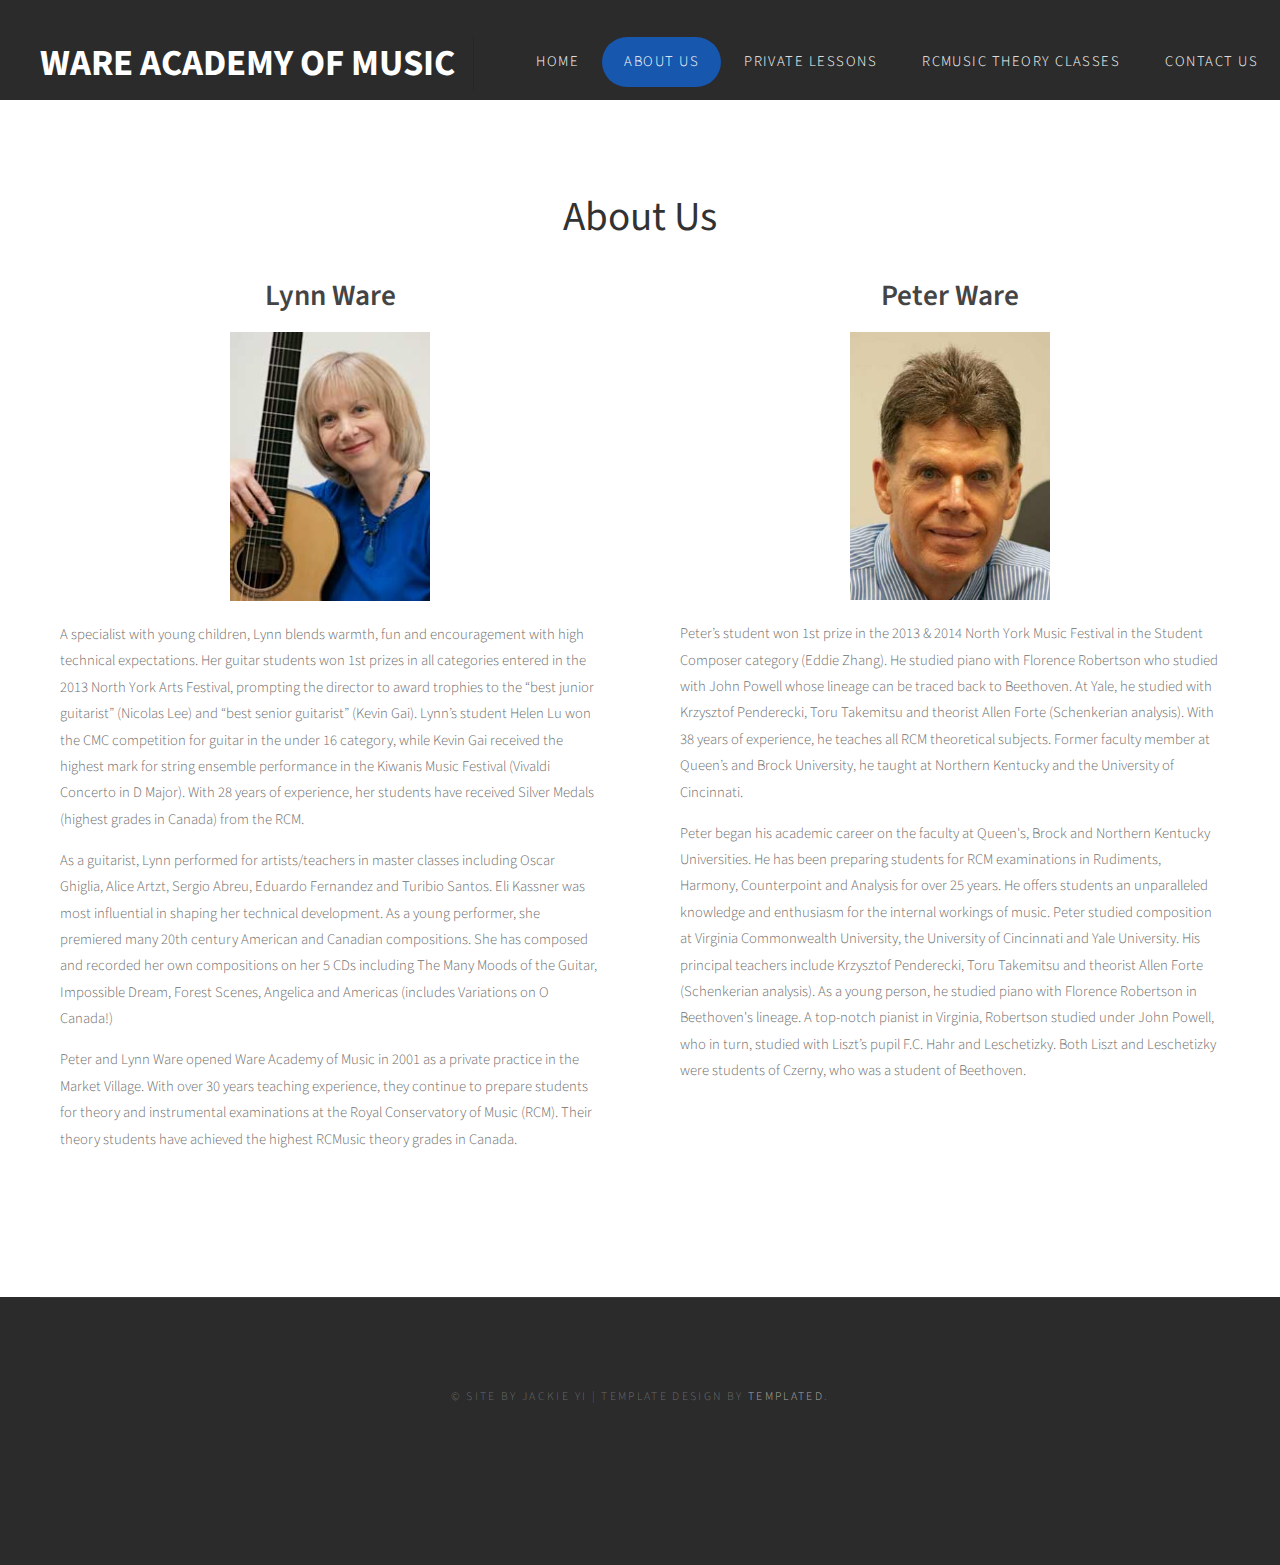
==== about-us.html @ 29f304de "Initial commit" ====
<!DOCTYPE html PUBLIC "-//W3C//DTD XHTML 1.0 Strict//EN" "http://www.w3.org/TR/xhtml1/DTD/xhtml1-strict.dtd">
<!--
Design by TEMPLATED
http://templated.co
Released for free under the Creative Commons Attribution License

Name       : SimpleWork
Description: A two-column, fixed-width design with dark color scheme.
Version    : 1.0
Released   : 20140225

-->
<html xmlns="http://www.w3.org/1999/xhtml">
<head>
    <meta http-equiv="Content-Type" content="text/html; charset=utf-8" />
    <title></title>
    <meta name="keywords" content="" />
    <meta name="description" content="" />
    <link href="http://fonts.googleapis.com/css?family=Source+Sans+Pro:200,300,400,600,700,900" rel="stylesheet" />
    <link href="contentpages.css" rel="stylesheet" type="text/css" media="all" />
    <link href="fonts.css" rel="stylesheet" type="text/css" media="all" />

    <!--[if IE 6]><link href="default_ie6.css" rel="stylesheet" type="text/css" /><![endif]-->
</head>
<body>
    <div id="header" class="container">
        <div id="logo">
            <h1><a href="#">WARE Academy of Music</a></h1>
        </div>
        <div id="menu">
            <ul>
                <li><a href="#" accesskey="1" title="">Home</a></li>
                <li class="current_page_item"><a href="#" accesskey="2" title="">About Us</a></li>
                <li><a href="#" accesskey="3" title="">Private Lessons</a></li>
                <li><a href="#" accesskey="4" title="">RCMusic Theory Classes</a></li>
                <li><a href="#" accesskey="5" title="">Contact Us</a></li>
            </ul>
        </div>
    </div>

<div id="wrapper">
    <div id="page" class="container">
        <div class="title">
            <h2 style="text-align:center">About Us</h2>
            <span class="byline"></span> </div>
        <div id="content">
            <ul class="style1">
                <li>
                    <h1><center>Lynn Ware</center></h1>
                    <p><center><img src="images/Lynn-Ware-music-teacher.jpg" alt="" class="aboutImg"/></center></p>
            <p>A specialist with young children, Lynn blends warmth, fun and encouragement with high technical expectations.
                Her guitar students won 1st prizes in all categories entered in the 2013 North York Arts Festival, prompting
                the director to award trophies to the “best junior guitarist” (Nicolas Lee) and “best senior guitarist” (Kevin Gai).
                Lynn’s student Helen Lu won the CMC competition for guitar in the under 16 category, while Kevin Gai received
                the highest mark for string ensemble performance in the Kiwanis Music Festival (Vivaldi Concerto in D Major).
                With 28 years of experience, her students have received Silver Medals (highest grades in Canada) from the RCM.</p>
                <p>
                As a guitarist, Lynn performed for artists/teachers in master classes including Oscar Ghiglia, Alice Artzt,
                Sergio Abreu, Eduardo Fernandez and Turibio Santos. Eli Kassner was most influential in shaping her technical
                development. As a young performer, she premiered many 20th century American and Canadian compositions. She has composed and
                recorded her own compositions on her 5 CDs including The Many Moods of the Guitar, Impossible Dream, Forest Scenes,
                    Angelica and Americas (includes Variations on O Canada!)</p>
                <p>
                Peter and Lynn Ware opened Ware Academy of Music in 2001 as a private practice in the
                Market Village.  With over 30 years teaching experience, they continue to prepare students for theory
                and instrumental examinations at the Royal Conservatory of Music (RCM). Their theory students have
                achieved the highest RCMusic theory grades in Canada.
            </p>
                </li>
            </ul>
        </div>
            <div id="sidebar">
                <ul class="style1">
                    <li>
                        <h1><center>Peter Ware</center></h1>
                        <p><center><img src="images/Peter_ware.jpg" alt="" class="aboutImg"/></center></p>
                        <p>Peter’s student won 1st prize in the 2013 & 2014 North York Music Festival in the Student Composer category
                            (Eddie Zhang). He studied piano with Florence Robertson who studied with John Powell whose lineage
                            can be traced back to Beethoven. At Yale, he studied with Krzysztof Penderecki, Toru Takemitsu and
                            theorist Allen Forte (Schenkerian analysis). With 38 years of experience, he teaches all RCM theoretical
                            subjects. Former faculty member at Queen’s and Brock University, he taught at Northern Kentucky and the University
                            of Cincinnati.</p>
                            <p>
                            Peter began his academic career on the faculty at Queen's, Brock and Northern Kentucky Universities.
                            He has been preparing students for RCM examinations in Rudiments, Harmony, Counterpoint and Analysis
                            for over 25 years. He offers students an unparalleled knowledge and enthusiasm for the internal
                            workings of music. Peter studied composition at Virginia Commonwealth University, the University
                            of Cincinnati and Yale University. His principal teachers include Krzysztof Penderecki, Toru
                            Takemitsu and theorist Allen Forte (Schenkerian analysis). As a young person, he studied piano
                            with Florence Robertson in Beethoven's lineage. A top-notch pianist in Virginia, Robertson studied
                            under John Powell, who in turn, studied with Liszt’s pupil F.C. Hahr and Leschetizky. Both Liszt
                            and Leschetizky were students of Czerny, who was a student of Beethoven. </p>
                    </li>
                </ul>
            </div>
    </div>
</div>
<div id="copyright" class="container">
    <p>&copy; Site by Jackie Yi</a> | Template Design by <a href="http://templated.co" rel="nofollow">TEMPLATED</a>.</p>
</div>


</body>
</html>
---- contentpages.css ----
html, body
{
    height: 100%;
}

body
{
    margin: 0px;
    padding: 0px;
    background: #2b2b2b;
    font-family: 'Source Sans Pro', sans-serif;
    font-size: 11pt;
    font-weight: 300;
    color: #6c6c6c
}

h1, h2, h3
{
    margin: 0;
    padding: 0;
    font-weight: 600;
    color: #454445;
}

p, ol, ul
{
    margin-top: 0;
}

ol, ul
{
    padding: 0;
    list-style: none;
}

p
{
    line-height: 180%;
}

strong
{
}

a
{
    color: #2C383B;
}

a:hover
{
    text-decoration: none;
}

.container
{
    margin: 0px auto;
    width: 1200px;
}


/*********************************************************************************/
/* Image Style                                                                   */
/*********************************************************************************/

.image
{
    display: inline-block;
    background: #2b2b2b;
}

.image img
{
    display: block;
    width: 100%;
}

.image-full
{
    display: block;
    width: 100%;
    margin: 0 0 2em 0;
}

.image-left
{
    float: left;
    margin: 0 2em 2em 0;
}

.image-centered
{
    display: block;
    margin: 0 0 2em 0;
}

.image-centered img
{
    margin: 0 auto;
    width: auto;
}
.aboutImg
{
    max-height:400px;
    max-width:200px;
}
/*********************************************************************************/
/* List Styles                                                                   */
/*********************************************************************************/

ul.style1
{
    margin: 0;
    padding: 0em 0em 0em 0em;
    overflow: hidden;
    list-style: none;
    color: #6c6c6c
}

ul.style1 li
{
    overflow: hidden;
    display: block;
    padding: 2.80em 0em;
    border-top: 1px solid #D1CFCE;
}

ul.style1 li:first-child
{
    padding-top: 0;
    border-top: none;
}

ul.style1 .image-left
{
    margin-bottom: 0;
}

ul.style1 h3
{
    padding: 1.2em 0em 1em 0em;
    letter-spacing: 0.10em;
    text-transform: uppercase;
    font-size: 1.2em;
    font-weight: 600;
    color: #454445;
}

ul.style1 a
{
    text-decoration: none;
    color: #525252;
}

ul.style1 a:hover
{
    text-decoration: underline;
    color: #525252;
}

ul.style2
{
    margin: 0;
    padding-top: 1em;
    list-style: none;
}

ul.style2 li
{
    border-top: solid 1px #E5E5E5;
    padding: 0.80em 0 0.80em 0;
    font-family: 0.80em;
}

ul.style2 li:before
{
    display: inline-block;
    padding: 4px;
    background: #DB3256;
}

ul.style2 a
{
    display: inline-block;
    margin-left: 1em;
}

ul.style2 li:first-child
{
    border-top: 0;
    padding-top: 0;
}

ul.style2 .icon
{
    color: #FFF;
}

ul.style3
{
    margin: 0;
    padding-top: 1em;
    list-style: none;
}

ul.style3 li
{
    border-top: solid 1px rgba(255,255,255,.2);
    padding: 1em 0 1em 0;
    font-family: 0.80em;
}

ul.style3 li:before
{
    display: inline-block;
    padding: 4px;
    background: #FFF;
}

ul.style3 a
{
    display: inline-block;
    margin-left: 1em;
    font-size: 1em !important;
    color: #FFF;
}

ul.style3 li:first-child
{
    border-top: 0;
    padding-top: 0;
}

ul.style3 .icon
{
    color: #DB3256;
}

/*********************************************************************************/
/* Social Icon Styles                                                            */
/*********************************************************************************/

ul.contact
{
    margin: 0;
    padding: 2em 0em 0em 0em;
    list-style: none;
}

ul.contact li
{
    display: inline-block;
    padding: 0em 0.30em;
    font-size: 1em;
}

ul.contact li span
{
    display: none;
    margin: 0;
    padding: 0;
}

ul.contact li a
{
    color: #FFF;
}

ul.contact li a:before
{
    display: inline-block;
    background: #3f3f3f;
    width: 40px;
    height: 40px;
    line-height: 40px;
    border-radius: 20px;
    text-align: center;
    color: #FFFFFF;
}

ul.contact li a.icon-twitter:before
{
    background: #2DAAE4;
}

ul.contact li a.icon-facebook:before
{
    background: #39599F;
}

ul.contact li a.icon-dribbble:before
{
    background: #C4376B;
}

ul.contact li a.icon-tumblr:before
{
    background: #31516A;
}

ul.contact li a.icon-rss:before
{
    background: #F2600B;
}

/*********************************************************************************/
/* Button Style                                                                  */
/*********************************************************************************/

.button
{
    display: inline-block;
    padding: 1.3em 3em;
    background: #1c5ab0;
    border-radius: 30px;
    -moz-transition: opacity 0.25s ease-in-out;
    -webkit-transition: opacity 0.25s ease-in-out;
    -o-transition: opacity 0.25s ease-in-out;
    -ms-transition: opacity 0.25s ease-in-out;
    transition: opacity 0.25s ease-in-out;
    letter-spacing: 0.20em;
    text-decoration: none;
    text-transform: uppercase;
    font-weight: 600;
    color: #FFF;
}

.button:hover
{
    background: #1757ae;
}

.button:active
{
}

.button-big
{
    padding: 1.6em 4em;
    font-size: 1.4em;
    font-weight: 900;
}

/*********************************************************************************/
/* Heading Titles                                                                */
/*********************************************************************************/

.title
{
    margin-bottom: 2em;
}

.title h2
{
    font-weight: 400;
    font-size: 2.8em;
    color: #323232;
}

.title .byline
{
    letter-spacing: 0.15em;
    text-transform: uppercase;
    font-weight: 400;
    font-size: 1.1em;
    color: #6F6F6F;
}

/*********************************************************************************/
/* Header                                                                        */
/*********************************************************************************/

#header-wrapper
{
    background: #2b2b2b url(images/warebanner.jpg) no-repeat center;
    background-size: auto 100%;
}

#header
{
]position: relative;
    height: 100px;
}

#header-page
{
    background: #2b2b2b url(images/wareheader.jpg) no-repeat center;
    background-size: auto 100%;
}

/*********************************************************************************/
/* Logo                                                                          */
/*********************************************************************************/

#logo
{
    position: absolute;
    top: 2.5em;
    width: 100%;
}

#logo h1
{
    display: inline-block;
    font-size: 2.5em;
    text-transform: uppercase;
    font-weight: 700;
    color: #ED7070;
    padding-right: 0.50em;
    border-right: 1px solid rgba(0,0,0,.1);
}

#logo span
{
    display: inline-block;
    padding-right: .50em;
    letter-spacing: 0.10em;
    text-transform: uppercase;
    font-size: 0.90em;
}

#logo a
{
    text-decoration: none;
    color: #FFF;
}

#logo .fa
{
    color: #F2762E;
}

#logo .fa:after
{
    position: absolute;
    display: inline-block;
    padding-right: 2em;
}

/*********************************************************************************/
/* Menu                                                                          */
/*********************************************************************************/

#menu
{
    position: absolute;
    right: 0;
    top: 2.5em;
}

#menu ul
{
    display: inline-block;
}

#menu li
{
    display: block;
    float: left;
    text-align: center;
}

#menu li a, #menu li span
{
    display: inline-block;
    margin-left: 1px;
    padding: 1em 1.5em 1em 1.5em;
    letter-spacing: 0.10em;
    text-decoration: none;
    font-size: 1em;
    text-transform: uppercase;
    outline: 0;
    color: #FFF;
}

#menu li:hover a, #menu li.active a, #menu li.active span
{
}

#menu .current_page_item a
{
    background: #1757ae;
    border-radius: 30px;
    color: #FFF;
}

/*********************************************************************************/
/* Banner                                                                        */
/*********************************************************************************/


#header-featured
{
    padding: 10em 0em;
}



#banner-wrapper
{
}

#banner
{
    overflow: hidden;
    width: 1000px;
    text-align: center;
    color: rgba(255,255,255,.7);
    font-size: 1.5em;
}

#banner a
{
    color: rgba(255,255,255,.9);
}

#banner h2
{
    padding-bottom: 0.50em;
    font-weight: 400;
    font-size: 3em;
    color: #FFF;
}

#banner .button
{
    margin-top: 2em;
    border-radius: 50px;
}

#banner strong
{
    color: #FFF;
}

#banner span
{
    display: block;
    padding-top: 0.20em;
    text-transform: uppercase;
    font-size: 1.2em;
    color: #A2A2A2;
}

/*********************************************************************************/
/* Page                                                                          */
/*********************************************************************************/

#wrapper
{
    background: #FFF;
    height: min-content;
}

#page
{
    overflow: hidden;
    padding: 6em 0em 6em 0em;
    background: #FFF;
}

#page .button
{
    margin-top: 2em;
}

/*********************************************************************************/
/* Content                                                                       */
/*********************************************************************************/

#content
{
    float: left;
    width: 45%;
    padding: 0px 20px 0px 20px;
}

/*********************************************************************************/
/* Sidebar                                                                       */
/*********************************************************************************/

#sidebar
{
    float: right;
    width: 45%;
    padding: 0px 20px 0px 20px;
}

#stwo-col
{
    margin-top: 2em;
}

#stwo-col h2
{
    display: block;
    padding-bottom: 1.5em;
    letter-spacing: 0.10em;
    text-transform: uppercase;
    font-size: 1.2em;
    font-weight: 600;
    color: #454445;
}

#stwo-col .sbox1
{
    float: left;
    width: 210px;
}

#stwo-col .sbox2
{
    float: right;
    width: 210px;
}

/*********************************************************************************/
/* Copyright                                                                     */
/*********************************************************************************/

#copyright
{
    overflow: hidden;
    padding: 6em 0em 10em 0em;
    border-top: 1px solid rgba(255,255,255,0.08);
}

#copyright p
{
    letter-spacing: 0.20em;
    text-align: center;
    text-transform: uppercase;
    font-size: 0.80em;
    color: rgba(255,255,255,0.3);
}

#copyright a
{
    text-decoration: none;
    color: rgba(255,255,255,0.6);
}

/*********************************************************************************/
/* Featured                                                                      */
/*********************************************************************************/

#featured-wrapper
{
    overflow: hidden;
    padding: 10em 0em;
    background: #FFF;
    text-align: center;
}

#featured
{
    overflow: hidden;
}

#featured .main-title
{
    margin-bottom: 4em;
}

#featured .main-title h2
{
    font-size: 4em;
}

#featured .main-title .byline
{
    font-size: 2em;
}

#featured-wrapper .fa
{
    display: inline-block;
    margin-bottom: 1em;
    width: 3em;
    height: 3em;
    line-height: 3em;
    font-size: 4em;
    color: #FFF;
    background: #F2762E;
    border: 1px solid #F2762E;
    border-radius: 50%;
}

.column1,  .column2,  .column3,  .column4
{
    width: 282px;
}

.column1,  .column2
{
    float: left;
    margin-right: 24px;
}

.column3
{
    float: left;
}

.column4
{
    float: right;
}

#slider-wrapper
{
    padding: 6em 0em;
    background: #DB3256;
}

#slider
{
    margin: 0em auto 0em auto;
    width: 1200px;
    position: relative;
}

#slider .button
{
}

#slider .button:hover
{
}

#slider .viewer
{
    width: 1000px;
    height: 375px;
    margin: 0 auto;
    overflow: hidden;
}

#slider .viewer .reel
{
    display: none;
    height: 375px;
}

#slider .viewer .reel .slide
{
    position: relative;
    width: 1000px;
    height: 375px;
}

#slider .viewer .reel h2
{
    position: absolute;
    top: 130px;
    left: 0;
    width: 1200px;
    height: 80px;
    line-height: 80px;
    background: #111111;
    text-align: center;
    opacity: 0.85;
    font-weight: normal;
    color: #ffffff;
    font-size: 2.25em;
}

#slider .viewer .reel p
{
    position: absolute;
    top: 210px;
    left: 0;
    width: 1200px;
    height: 40px;
    line-height: 40px;
    background: #0074C6;
    text-align: center;
    opacity: 0.85;
    font-weight: normal;
    color: #ffffff;
    font-size: 1.1em;
}

#slider .icon
{
    font-size: 4em;
    color: #FFF;
}

#slider .previous-button
{
    position: absolute;
    top: 150px;
    left: 0;
}

#slider .next-button
{
    position: absolute;
    top: 150px;
    right: 0;
}

#slider .indicator
{
    margin: 30px auto 0 auto;
}

#slider .indicator ul
{
    list-style: none;
    padding: 0;
    margin: 0;
    text-align: center;
}

#slider .indicator ul li
{
    display: inline-block;
    width: 12px;
    height: 12px;
    text-indent: -9999em;
    background: #c8c8c8;
    margin: 0 2px 0 2px;
    border-radius: 8px;
    border-bottom: solid 1px #ffffff;
    border-top: solid 1px #909090;
}

#slider .indicator ul li.active
{
    background: #505050;
    border-top: solid 1px #505050;
}

/*********************************************************************************/
/* Footer                                                                        */
/*********************************************************************************/

#footer-wrapper
{
    overflow: hidden;
    padding: 7em 0em;
    color: rgba(255,255,255,0.5);
}


#footer .title h2
{
    font-size: 2em;
    font-weight: 300;
    color: #FFF;
}

#footer .title .byline
{
    display: block;
    padding-top: 1em;
    text-transform: uppercase;
    font-size: 0.80em;
    color: rgba(255,255,255,0.5);
}

#footer .column1,
#footer .column2
{
    width: 560px;
}

#footer .column1
{
    float: left;
}

#footer .column2
{
    float: right;
}

#footer .button
{
    margin-top: 2em;
}

#extra
{
    overflow: hidden;
    margin: 5em auto 2em auto;
    padding: 2em 0em 2em 0em;
    background: #ECECEC;
}

#extra h2
{
    margin: 0em;
    padding: 0em;
    font-weight: 400;
    font-size: 2.4em;
    color: #555555;
}

#extra span
{
    display: block;
    padding-top: 0.20em;
    text-transform: uppercase;
    font-size: 1.2em;
    color: #A2A2A2;
}


.extra2
{
}


.margin-btm
{
    overflow: hidden;
    margin-bottom: 5em;
    padding-bottom: 5em;
    border-bottom: 1px solid rgba(0,0,0,.1);
}

.extra2 .button
{
    margin-top: 2em;
}

.extra2 .title h2
{
    font-size: 2em;
}

.extra2 .title .byline
{
    font-size: 0.80em;
}

.extra2 .ebox1,
.extra2 .ebox2
{
    width: 560px;
}

.extra2  .ebox1
{
    float: left;
    padding-right: 40px;
    border-right: 1px solid rgba(0,0,0,.1);
}

.extra2 .ebox2
{
    float: right;
}
---- fonts.css ----
@charset 'UTF-8';

@font-face
{
	font-family: 'FontAwesome';
	src: url('fonts/fontawesome-webfont.eot?v=3.0.1');
	src: url('fonts/fontawesome-webfont.eot?#iefix&v=3.0.1') format('embedded-opentype'),
	     url('fonts/fontawesome-webfont.woff?v=3.0.1') format('woff'),
	     url('fonts/fontawesome-webfont.ttf?v=3.0.1') format('truetype'),
	     url('fonts/fontawesome-webfont.svg#FontAwesome') format('svg');
	font-weight: normal;
	font-style: normal;
}

@font-face
{
	font-family: 'Font-Awesome-Social';
	src: url('fonts/fontawesome-social-webfont.eot');
	src: url('fonts/fontawesome-social-webfont.eot?#iefix') format('embedded-opentype'),
	     url('fonts/fontawesome-social-webfont.woff') format('woff'),
		 url('fonts/fontawesome-social-webfont.ttf') format('truetype'),
		 url('fonts/fontawesome-social-webfont.svg#Font-Awesome-More') format('svg');
	font-weight: normal;
	font-style: normal;
}
/*********************************************************************************/
/* Icons                                                                         */
/* Powered by Font Awesome by Dave Gandy | http://fontawesome.io                 */
/* Licensed under the SIL OFL 1.1 (font), MIT (CSS)                              */
/*********************************************************************************/

	.fa
	{
		text-decoration: none;
	}

		.fa:before
		{
			display:inline-block;
			font-family: FontAwesome;
			font-size: 1.25em;
			text-decoration: none;
			font-style: normal;
			font-weight: normal;
			line-height: 1;
			-webkit-font-smoothing:antialiased;
			-moz-osx-font-smoothing:grayscale;
		}

		.fa-lg{font-size:1.3333333333333333em;line-height:.75em;vertical-align:-15%}
		.fa-2x{font-size:2em}
		.fa-3x{font-size:3em}
		.fa-4x{font-size:4em}
		.fa-5x{font-size:5em}
		.fa-fw{width:1.2857142857142858em;text-align:center}
		.fa-ul{padding-left:0;margin-left:2.142857142857143em;list-style-type:none}.fa-ul>li{position:relative}
		.fa-li{position:absolute;left:-2.142857142857143em;width:2.142857142857143em;top:.14285714285714285em;text-align:center}.fa-li.fa-lg{left:-1.8571428571428572em}
		.fa-border{padding:.2em .25em .15em;border:solid .08em #eee;border-radius:.1em}
		.pull-right{float:right}
		.pull-left{float:left}
		.fa.pull-left{margin-right:.3em}
		.fa.pull-right{margin-left:.3em}
		.fa-spin{-webkit-animation:spin 2s infinite linear;-moz-animation:spin 2s infinite linear;-o-animation:spin 2s infinite linear;animation:spin 2s infinite linear}
		@-moz-keyframes spin{0%{-moz-transform:rotate(0deg)} 100%{-moz-transform:rotate(359deg)}}@-webkit-keyframes spin{0%{-webkit-transform:rotate(0deg)} 100%{-webkit-transform:rotate(359deg)}}@-o-keyframes spin{0%{-o-transform:rotate(0deg)} 100%{-o-transform:rotate(359deg)}}@-ms-keyframes spin{0%{-ms-transform:rotate(0deg)} 100%{-ms-transform:rotate(359deg)}}@keyframes spin{0%{transform:rotate(0deg)} 100%{transform:rotate(359deg)}}.fa-rotate-90{filter:progid:DXImageTransform.Microsoft.BasicImage(rotation=1);-webkit-transform:rotate(90deg);-moz-transform:rotate(90deg);-ms-transform:rotate(90deg);-o-transform:rotate(90deg);transform:rotate(90deg)}
		.fa-rotate-180{filter:progid:DXImageTransform.Microsoft.BasicImage(rotation=2);-webkit-transform:rotate(180deg);-moz-transform:rotate(180deg);-ms-transform:rotate(180deg);-o-transform:rotate(180deg);transform:rotate(180deg)}
		.fa-rotate-270{filter:progid:DXImageTransform.Microsoft.BasicImage(rotation=3);-webkit-transform:rotate(270deg);-moz-transform:rotate(270deg);-ms-transform:rotate(270deg);-o-transform:rotate(270deg);transform:rotate(270deg)}
		.fa-flip-horizontal{filter:progid:DXImageTransform.Microsoft.BasicImage(rotation=0, mirror=1);-webkit-transform:scale(-1, 1);-moz-transform:scale(-1, 1);-ms-transform:scale(-1, 1);-o-transform:scale(-1, 1);transform:scale(-1, 1)}
		.fa-flip-vertical{filter:progid:DXImageTransform.Microsoft.BasicImage(rotation=2, mirror=1);-webkit-transform:scale(1, -1);-moz-transform:scale(1, -1);-ms-transform:scale(1, -1);-o-transform:scale(1, -1);transform:scale(1, -1)}
		.fa-stack{position:relative;display:inline-block;width:2em;height:2em;line-height:2em;vertical-align:middle}
		.fa-stack-1x,.fa-stack-2x{position:absolute;left:0;width:100%;text-align:center}
		.fa-stack-1x{line-height:inherit}
		.fa-stack-2x{font-size:2em}
		.fa-inverse{color:#fff}
		.fa-glass:before{content:"\f000"}
		.fa-music:before{content:"\f001"}
		.fa-search:before{content:"\f002"}
		.fa-envelope-o:before{content:"\f003"}
		.fa-heart:before{content:"\f004"}
		.fa-star:before{content:"\f005"}
		.fa-star-o:before{content:"\f006"}
		.fa-user:before{content:"\f007"}
		.fa-film:before{content:"\f008"}
		.fa-th-large:before{content:"\f009"}
		.fa-th:before{content:"\f00a"}
		.fa-th-list:before{content:"\f00b"}
		.fa-check:before{content:"\f00c"}
		.fa-times:before{content:"\f00d"}
		.fa-search-plus:before{content:"\f00e"}
		.fa-search-minus:before{content:"\f010"}
		.fa-power-off:before{content:"\f011"}
		.fa-signal:before{content:"\f012"}
		.fa-gear:before,.fa-cog:before{content:"\f013"}
		.fa-trash-o:before{content:"\f014"}
		.fa-home:before{content:"\f015"}
		.fa-file-o:before{content:"\f016"}
		.fa-clock-o:before{content:"\f017"}
		.fa-road:before{content:"\f018"}
		.fa-download:before{content:"\f019"}
		.fa-arrow-circle-o-down:before{content:"\f01a"}
		.fa-arrow-circle-o-up:before{content:"\f01b"}
		.fa-inbox:before{content:"\f01c"}
		.fa-play-circle-o:before{content:"\f01d"}
		.fa-rotate-right:before,.fa-repeat:before{content:"\f01e"}
		.fa-refresh:before{content:"\f021"}
		.fa-list-alt:before{content:"\f022"}
		.fa-lock:before{content:"\f023"}
		.fa-flag:before{content:"\f024"}
		.fa-headphones:before{content:"\f025"}
		.fa-volume-off:before{content:"\f026"}
		.fa-volume-down:before{content:"\f027"}
		.fa-volume-up:before{content:"\f028"}
		.fa-qrcode:before{content:"\f029"}
		.fa-barcode:before{content:"\f02a"}
		.fa-tag:before{content:"\f02b"}
		.fa-tags:before{content:"\f02c"}
		.fa-book:before{content:"\f02d"}
		.fa-bookmark:before{content:"\f02e"}
		.fa-print:before{content:"\f02f"}
		.fa-camera:before{content:"\f030"}
		.fa-font:before{content:"\f031"}
		.fa-bold:before{content:"\f032"}
		.fa-italic:before{content:"\f033"}
		.fa-text-height:before{content:"\f034"}
		.fa-text-width:before{content:"\f035"}
		.fa-align-left:before{content:"\f036"}
		.fa-align-center:before{content:"\f037"}
		.fa-align-right:before{content:"\f038"}
		.fa-align-justify:before{content:"\f039"}
		.fa-list:before{content:"\f03a"}
		.fa-dedent:before,.fa-outdent:before{content:"\f03b"}
		.fa-indent:before{content:"\f03c"}
		.fa-video-camera:before{content:"\f03d"}
		.fa-picture-o:before{content:"\f03e"}
		.fa-pencil:before{content:"\f040"}
		.fa-map-marker:before{content:"\f041"}
		.fa-adjust:before{content:"\f042"}
		.fa-tint:before{content:"\f043"}
		.fa-edit:before,.fa-pencil-square-o:before{content:"\f044"}
		.fa-share-square-o:before{content:"\f045"}
		.fa-check-square-o:before{content:"\f046"}
		.fa-move:before{content:"\f047"}
		.fa-step-backward:before{content:"\f048"}
		.fa-fast-backward:before{content:"\f049"}
		.fa-backward:before{content:"\f04a"}
		.fa-play:before{content:"\f04b"}
		.fa-pause:before{content:"\f04c"}
		.fa-stop:before{content:"\f04d"}
		.fa-forward:before{content:"\f04e"}
		.fa-fast-forward:before{content:"\f050"}
		.fa-step-forward:before{content:"\f051"}
		.fa-eject:before{content:"\f052"}
		.fa-chevron-left:before{content:"\f053"}
		.fa-chevron-right:before{content:"\f054"}
		.fa-plus-circle:before{content:"\f055"}
		.fa-minus-circle:before{content:"\f056"}
		.fa-times-circle:before{content:"\f057"}
		.fa-check-circle:before{content:"\f058"}
		.fa-question-circle:before{content:"\f059"}
		.fa-info-circle:before{content:"\f05a"}
		.fa-crosshairs:before{content:"\f05b"}
		.fa-times-circle-o:before{content:"\f05c"}
		.fa-check-circle-o:before{content:"\f05d"}
		.fa-ban:before{content:"\f05e"}
		.fa-arrow-left:before{content:"\f060"}
		.fa-arrow-right:before{content:"\f061"}
		.fa-arrow-up:before{content:"\f062"}
		.fa-arrow-down:before{content:"\f063"}
		.fa-mail-forward:before,.fa-share:before{content:"\f064"}
		.fa-resize-full:before{content:"\f065"}
		.fa-resize-small:before{content:"\f066"}
		.fa-plus:before{content:"\f067"}
		.fa-minus:before{content:"\f068"}
		.fa-asterisk:before{content:"\f069"}
		.fa-exclamation-circle:before{content:"\f06a"}
		.fa-gift:before{content:"\f06b"}
		.fa-leaf:before{content:"\f06c"}
		.fa-fire:before{content:"\f06d"}
		.fa-eye:before{content:"\f06e"}
		.fa-eye-slash:before{content:"\f070"}
		.fa-warning:before,.fa-exclamation-triangle:before{content:"\f071"}
		.fa-plane:before{content:"\f072"}
		.fa-calendar:before{content:"\f073"}
		.fa-random:before{content:"\f074"}
		.fa-comment:before{content:"\f075"}
		.fa-magnet:before{content:"\f076"}
		.fa-chevron-up:before{content:"\f077"}
		.fa-chevron-down:before{content:"\f078"}
		.fa-retweet:before{content:"\f079"}
		.fa-shopping-cart:before{content:"\f07a"}
		.fa-folder:before{content:"\f07b"}
		.fa-folder-open:before{content:"\f07c"}
		.fa-resize-vertical:before{content:"\f07d"}
		.fa-resize-horizontal:before{content:"\f07e"}
		.fa-bar-chart-o:before{content:"\f080"}
		.fa-twitter-square:before{content:"\f081"}
		.fa-facebook-square:before{content:"\f082"}
		.fa-camera-retro:before{content:"\f083"}
		.fa-key:before{content:"\f084"}
		.fa-gears:before,.fa-cogs:before{content:"\f085"}
		.fa-comments:before{content:"\f086"}
		.fa-thumbs-o-up:before{content:"\f087"}
		.fa-thumbs-o-down:before{content:"\f088"}
		.fa-star-half:before{content:"\f089"}
		.fa-heart-o:before{content:"\f08a"}
		.fa-sign-out:before{content:"\f08b"}
		.fa-linkedin-square:before{content:"\f08c"}
		.fa-thumb-tack:before{content:"\f08d"}
		.fa-external-link:before{content:"\f08e"}
		.fa-sign-in:before{content:"\f090"}
		.fa-trophy:before{content:"\f091"}
		.fa-github-square:before{content:"\f092"}
		.fa-upload:before{content:"\f093"}
		.fa-lemon-o:before{content:"\f094"}
		.fa-phone:before{content:"\f095"}
		.fa-square-o:before{content:"\f096"}
		.fa-bookmark-o:before{content:"\f097"}
		.fa-phone-square:before{content:"\f098"}
		.fa-twitter:before{content:"\f099"}
		.fa-facebook:before{content:"\f09a"}
		.fa-github:before{content:"\f09b"}
		.fa-unlock:before{content:"\f09c"}
		.fa-credit-card:before{content:"\f09d"}
		.fa-rss:before{content:"\f09e"}
		.fa-hdd-o:before{content:"\f0a0"}
		.fa-bullhorn:before{content:"\f0a1"}
		.fa-bell:before{content:"\f0f3"}
		.fa-certificate:before{content:"\f0a3"}
		.fa-hand-o-right:before{content:"\f0a4"}
		.fa-hand-o-left:before{content:"\f0a5"}
		.fa-hand-o-up:before{content:"\f0a6"}
		.fa-hand-o-down:before{content:"\f0a7"}
		.fa-arrow-circle-left:before{content:"\f0a8"}
		.fa-arrow-circle-right:before{content:"\f0a9"}
		.fa-arrow-circle-up:before{content:"\f0aa"}
		.fa-arrow-circle-down:before{content:"\f0ab"}
		.fa-globe:before{content:"\f0ac"}
		.fa-wrench:before{content:"\f0ad"}
		.fa-tasks:before{content:"\f0ae"}
		.fa-filter:before{content:"\f0b0"}
		.fa-briefcase:before{content:"\f0b1"}
		.fa-fullscreen:before{content:"\f0b2"}
		.fa-group:before{content:"\f0c0"}
		.fa-chain:before,.fa-link:before{content:"\f0c1"}
		.fa-cloud:before{content:"\f0c2"}
		.fa-flask:before{content:"\f0c3"}
		.fa-cut:before,.fa-scissors:before{content:"\f0c4"}
		.fa-copy:before,.fa-files-o:before{content:"\f0c5"}
		.fa-paperclip:before{content:"\f0c6"}
		.fa-save:before,.fa-floppy-o:before{content:"\f0c7"}
		.fa-square:before{content:"\f0c8"}
		.fa-reorder:before{content:"\f0c9"}
		.fa-list-ul:before{content:"\f0ca"}
		.fa-list-ol:before{content:"\f0cb"}
		.fa-strikethrough:before{content:"\f0cc"}
		.fa-underline:before{content:"\f0cd"}
		.fa-table:before{content:"\f0ce"}
		.fa-magic:before{content:"\f0d0"}
		.fa-truck:before{content:"\f0d1"}
		.fa-pinterest:before{content:"\f0d2"}
		.fa-pinterest-square:before{content:"\f0d3"}
		.fa-google-plus-square:before{content:"\f0d4"}
		.fa-google-plus:before{content:"\f0d5"}
		.fa-money:before{content:"\f0d6"}
		.fa-caret-down:before{content:"\f0d7"}
		.fa-caret-up:before{content:"\f0d8"}
		.fa-caret-left:before{content:"\f0d9"}
		.fa-caret-right:before{content:"\f0da"}
		.fa-columns:before{content:"\f0db"}
		.fa-unsorted:before,.fa-sort:before{content:"\f0dc"}
		.fa-sort-down:before,.fa-sort-asc:before{content:"\f0dd"}
		.fa-sort-up:before,.fa-sort-desc:before{content:"\f0de"}
		.fa-envelope:before{content:"\f0e0"}
		.fa-linkedin:before{content:"\f0e1"}
		.fa-rotate-left:before,.fa-undo:before{content:"\f0e2"}
		.fa-legal:before,.fa-gavel:before{content:"\f0e3"}
		.fa-dashboard:before,.fa-tachometer:before{content:"\f0e4"}
		.fa-comment-o:before{content:"\f0e5"}
		.fa-comments-o:before{content:"\f0e6"}
		.fa-flash:before,.fa-bolt:before{content:"\f0e7"}
		.fa-sitemap:before{content:"\f0e8"}
		.fa-umbrella:before{content:"\f0e9"}
		.fa-paste:before,.fa-clipboard:before{content:"\f0ea"}
		.fa-lightbulb-o:before{content:"\f0eb"}
		.fa-exchange:before{content:"\f0ec"}
		.fa-cloud-download:before{content:"\f0ed"}
		.fa-cloud-upload:before{content:"\f0ee"}
		.fa-user-md:before{content:"\f0f0"}
		.fa-stethoscope:before{content:"\f0f1"}
		.fa-suitcase:before{content:"\f0f2"}
		.fa-bell-o:before{content:"\f0a2"}
		.fa-coffee:before{content:"\f0f4"}
		.fa-cutlery:before{content:"\f0f5"}
		.fa-file-text-o:before{content:"\f0f6"}
		.fa-building:before{content:"\f0f7"}
		.fa-hospital:before{content:"\f0f8"}
		.fa-ambulance:before{content:"\f0f9"}
		.fa-medkit:before{content:"\f0fa"}
		.fa-fighter-jet:before{content:"\f0fb"}
		.fa-beer:before{content:"\f0fc"}
		.fa-h-square:before{content:"\f0fd"}
		.fa-plus-square:before{content:"\f0fe"}
		.fa-angle-double-left:before{content:"\f100"}
		.fa-angle-double-right:before{content:"\f101"}
		.fa-angle-double-up:before{content:"\f102"}
		.fa-angle-double-down:before{content:"\f103"}
		.fa-angle-left:before{content:"\f104"}
		.fa-angle-right:before{content:"\f105"}
		.fa-angle-up:before{content:"\f106"}
		.fa-angle-down:before{content:"\f107"}
		.fa-desktop:before{content:"\f108"}
		.fa-laptop:before{content:"\f109"}
		.fa-tablet:before{content:"\f10a"}
		.fa-mobile-phone:before,.fa-mobile:before{content:"\f10b"}
		.fa-circle-o:before{content:"\f10c"}
		.fa-quote-left:before{content:"\f10d"}
		.fa-quote-right:before{content:"\f10e"}
		.fa-spinner:before{content:"\f110"}
		.fa-circle:before{content:"\f111"}
		.fa-mail-reply:before,.fa-reply:before{content:"\f112"}
		.fa-github-alt:before{content:"\f113"}
		.fa-folder-o:before{content:"\f114"}
		.fa-folder-open-o:before{content:"\f115"}
		.fa-expand-o:before{content:"\f116"}
		.fa-collapse-o:before{content:"\f117"}
		.fa-smile-o:before{content:"\f118"}
		.fa-frown-o:before{content:"\f119"}
		.fa-meh-o:before{content:"\f11a"}
		.fa-gamepad:before{content:"\f11b"}
		.fa-keyboard-o:before{content:"\f11c"}
		.fa-flag-o:before{content:"\f11d"}
		.fa-flag-checkered:before{content:"\f11e"}
		.fa-terminal:before{content:"\f120"}
		.fa-code:before{content:"\f121"}
		.fa-reply-all:before{content:"\f122"}
		.fa-mail-reply-all:before{content:"\f122"}
		.fa-star-half-empty:before,.fa-star-half-full:before,.fa-star-half-o:before{content:"\f123"}
		.fa-location-arrow:before{content:"\f124"}
		.fa-crop:before{content:"\f125"}
		.fa-code-fork:before{content:"\f126"}
		.fa-unlink:before,.fa-chain-broken:before{content:"\f127"}
		.fa-question:before{content:"\f128"}
		.fa-info:before{content:"\f129"}
		.fa-exclamation:before{content:"\f12a"}
		.fa-superscript:before{content:"\f12b"}
		.fa-subscript:before{content:"\f12c"}
		.fa-eraser:before{content:"\f12d"}
		.fa-puzzle-piece:before{content:"\f12e"}
		.fa-microphone:before{content:"\f130"}
		.fa-microphone-slash:before{content:"\f131"}
		.fa-shield:before{content:"\f132"}
		.fa-calendar-o:before{content:"\f133"}
		.fa-fire-extinguisher:before{content:"\f134"}
		.fa-rocket:before{content:"\f135"}
		.fa-maxcdn:before{content:"\f136"}
		.fa-chevron-circle-left:before{content:"\f137"}
		.fa-chevron-circle-right:before{content:"\f138"}
		.fa-chevron-circle-up:before{content:"\f139"}
		.fa-chevron-circle-down:before{content:"\f13a"}
		.fa-html5:before{content:"\f13b"}
		.fa-css3:before{content:"\f13c"}
		.fa-anchor:before{content:"\f13d"}
		.fa-unlock-o:before{content:"\f13e"}
		.fa-bullseye:before{content:"\f140"}
		.fa-ellipsis-horizontal:before{content:"\f141"}
		.fa-ellipsis-vertical:before{content:"\f142"}
		.fa-rss-square:before{content:"\f143"}
		.fa-play-circle:before{content:"\f144"}
		.fa-ticket:before{content:"\f145"}
		.fa-minus-square:before{content:"\f146"}
		.fa-minus-square-o:before{content:"\f147"}
		.fa-level-up:before{content:"\f148"}
		.fa-level-down:before{content:"\f149"}
		.fa-check-square:before{content:"\f14a"}
		.fa-pencil-square:before{content:"\f14b"}
		.fa-external-link-square:before{content:"\f14c"}
		.fa-share-square:before{content:"\f14d"}
		.fa-compass:before{content:"\f14e"}
		.fa-toggle-down:before,.fa-caret-square-o-down:before{content:"\f150"}
		.fa-toggle-up:before,.fa-caret-square-o-up:before{content:"\f151"}
		.fa-toggle-right:before,.fa-caret-square-o-right:before{content:"\f152"}
		.fa-euro:before,.fa-eur:before{content:"\f153"}
		.fa-gbp:before{content:"\f154"}
		.fa-dollar:before,.fa-usd:before{content:"\f155"}
		.fa-rupee:before,.fa-inr:before{content:"\f156"}
		.fa-cny:before,.fa-rmb:before,.fa-yen:before,.fa-jpy:before{content:"\f157"}
		.fa-ruble:before,.fa-rouble:before,.fa-rub:before{content:"\f158"}
		.fa-won:before,.fa-krw:before{content:"\f159"}
		.fa-bitcoin:before,.fa-btc:before{content:"\f15a"}
		.fa-file:before{content:"\f15b"}
		.fa-file-text:before{content:"\f15c"}
		.fa-sort-alpha-asc:before{content:"\f15d"}
		.fa-sort-alpha-desc:before{content:"\f15e"}
		.fa-sort-amount-asc:before{content:"\f160"}
		.fa-sort-amount-desc:before{content:"\f161"}
		.fa-sort-numeric-asc:before{content:"\f162"}
		.fa-sort-numeric-desc:before{content:"\f163"}
		.fa-thumbs-up:before{content:"\f164"}
		.fa-thumbs-down:before{content:"\f165"}
		.fa-youtube-square:before{content:"\f166"}
		.fa-youtube:before{content:"\f167"}
		.fa-xing:before{content:"\f168"}
		.fa-xing-square:before{content:"\f169"}
		.fa-youtube-play:before{content:"\f16a"}
		.fa-dropbox:before{content:"\f16b"}
		.fa-stack-overflow:before{content:"\f16c"}
		.fa-instagram:before{content:"\f16d"}
		.fa-flickr:before{content:"\f16e"}
		.fa-adn:before{content:"\f170"}
		.fa-bitbucket:before{content:"\f171"}
		.fa-bitbucket-square:before{content:"\f172"}
		.fa-tumblr:before{content:"\f173"}
		.fa-tumblr-square:before{content:"\f174"}
		.fa-long-arrow-down:before{content:"\f175"}
		.fa-long-arrow-up:before{content:"\f176"}
		.fa-long-arrow-left:before{content:"\f177"}
		.fa-long-arrow-right:before{content:"\f178"}
		.fa-apple:before{content:"\f179"}
		.fa-windows:before{content:"\f17a"}
		.fa-android:before{content:"\f17b"}
		.fa-linux:before{content:"\f17c"}
		.fa-dribbble:before{content:"\f17d"}
		.fa-skype:before{content:"\f17e"}
		.fa-foursquare:before{content:"\f180"}
		.fa-trello:before{content:"\f181"}
		.fa-female:before{content:"\f182"}
		.fa-male:before{content:"\f183"}
		.fa-gittip:before{content:"\f184"}
		.fa-sun-o:before{content:"\f185"}
		.fa-moon-o:before{content:"\f186"}
		.fa-archive:before{content:"\f187"}
		.fa-bug:before{content:"\f188"}
		.fa-vk:before{content:"\f189"}
		.fa-weibo:before{content:"\f18a"}
		.fa-renren:before{content:"\f18b"}
		.fa-pagelines:before{content:"\f18c"}
		.fa-stack-exchange:before{content:"\f18d"}
		.fa-arrow-circle-o-right:before{content:"\f18e"}
		.fa-arrow-circle-o-left:before{content:"\f190"}
		.fa-toggle-left:before,.fa-caret-square-o-left:before{content:"\f191"}
		.fa-dot-circle-o:before{content:"\f192"}
		.fa-wheelchair:before{content:"\f193"}
		.fa-vimeo-square:before{content:"\f194"}
		.fa-turkish-lira:before,.fa-try:before{content:"\f195"}
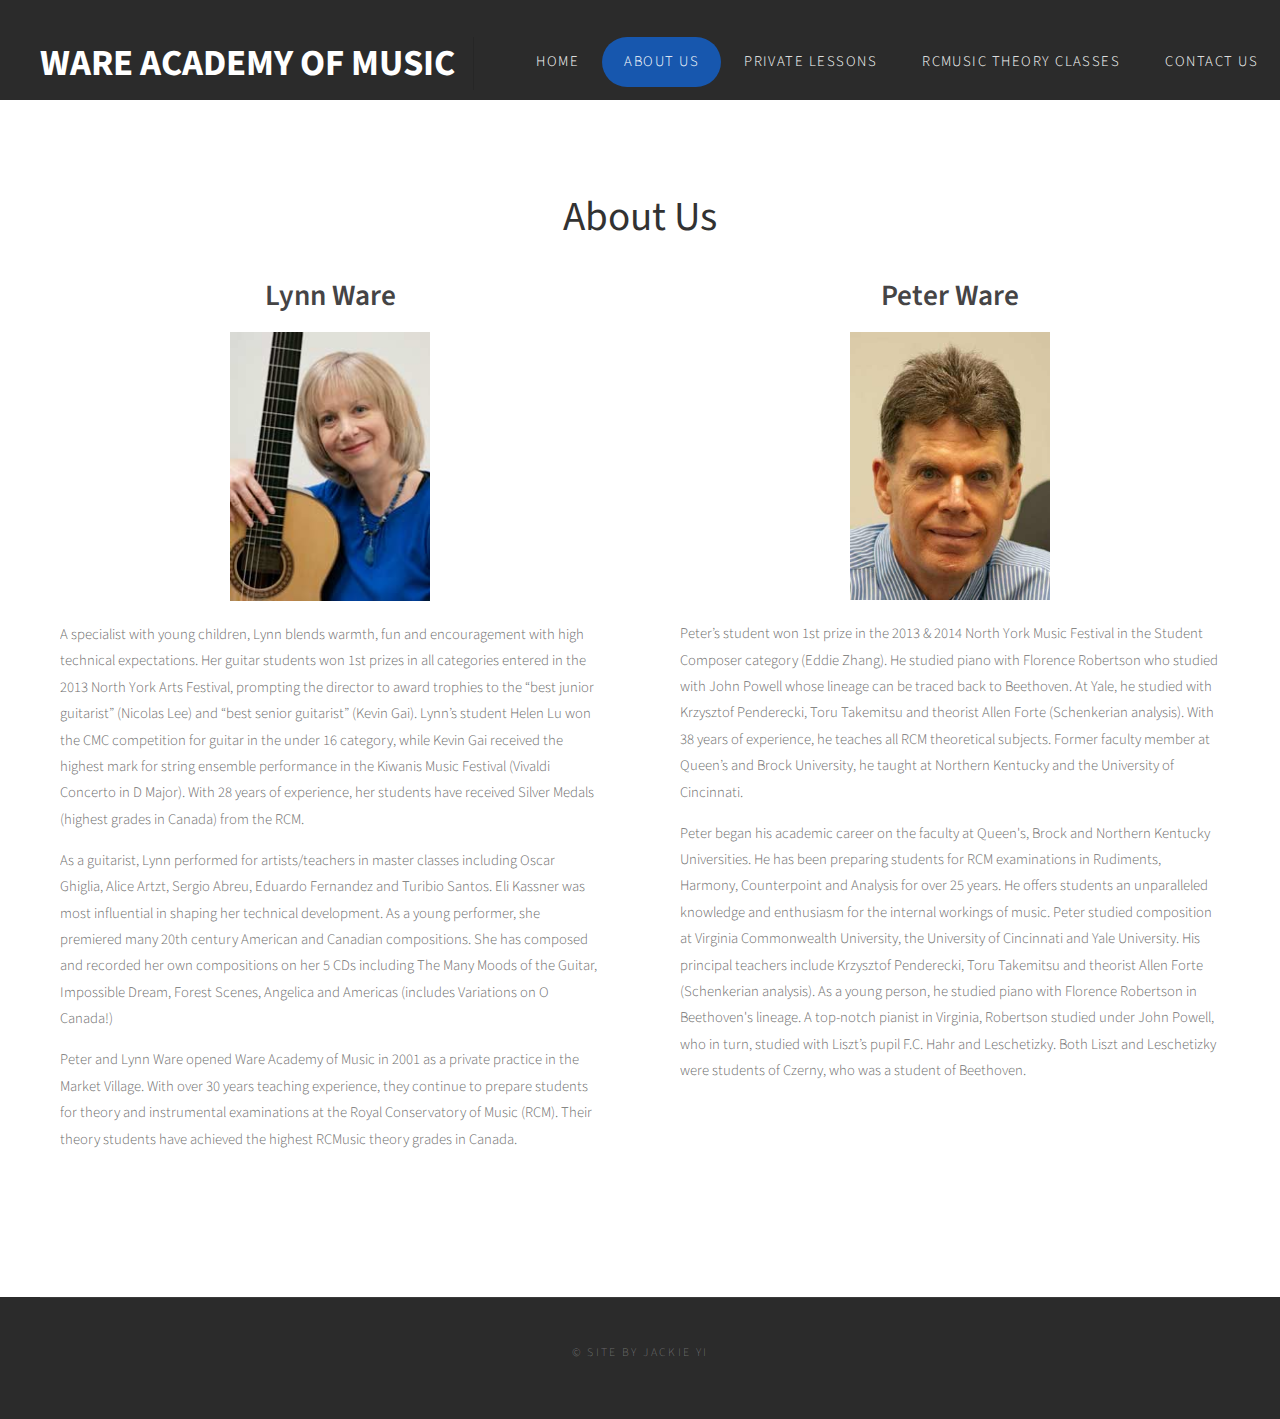
==== commit e5c8f8bb: "Adjusted buttons and copyright" ====
--- a/about-us.html
+++ b/about-us.html
@@ -1,22 +1,12 @@
 <!DOCTYPE html PUBLIC "-//W3C//DTD XHTML 1.0 Strict//EN" "http://www.w3.org/TR/xhtml1/DTD/xhtml1-strict.dtd">
-<!--
-Design by TEMPLATED
-http://templated.co
-Released for free under the Creative Commons Attribution License
 
-Name       : SimpleWork
-Description: A two-column, fixed-width design with dark color scheme.
-Version    : 1.0
-Released   : 20140225
-
--->
 <html xmlns="http://www.w3.org/1999/xhtml">
 <head>
     <meta http-equiv="Content-Type" content="text/html; charset=utf-8" />
     <title></title>
     <meta name="keywords" content="" />
     <meta name="description" content="" />
-    <link href="http://fonts.googleapis.com/css?family=Source+Sans+Pro:200,300,400,600,700,900" rel="stylesheet" />
+    <link href="https://fonts.googleapis.com/css?family=Source+Sans+Pro:200,300,400,600,700,900" rel="stylesheet" />
     <link href="contentpages.css" rel="stylesheet" type="text/css" media="all" />
     <link href="fonts.css" rel="stylesheet" type="text/css" media="all" />
 
@@ -29,7 +19,7 @@
         </div>
         <div id="menu">
             <ul>
-                <li><a href="#" accesskey="1" title="">Home</a></li>
+                <li><a href="index.html" accesskey="1" title="">Home</a></li>
                 <li class="current_page_item"><a href="#" accesskey="2" title="">About Us</a></li>
                 <li><a href="#" accesskey="3" title="">Private Lessons</a></li>
                 <li><a href="#" accesskey="4" title="">RCMusic Theory Classes</a></li>
@@ -96,7 +86,7 @@
     </div>
 </div>
 <div id="copyright" class="container">
-    <p>&copy; Site by Jackie Yi</a> | Template Design by <a href="http://templated.co" rel="nofollow">TEMPLATED</a>.</p>
+    <p>&copy; Site by Jackie Yi</p>
 </div>
 
 
--- a/contentpages.css
+++ b/contentpages.css
@@ -622,7 +622,7 @@
 #copyright
 {
     overflow: hidden;
-    padding: 6em 0em 10em 0em;
+    padding: 3em 0em 3em 0em;
     border-top: 1px solid rgba(255,255,255,0.08);
 }
 
